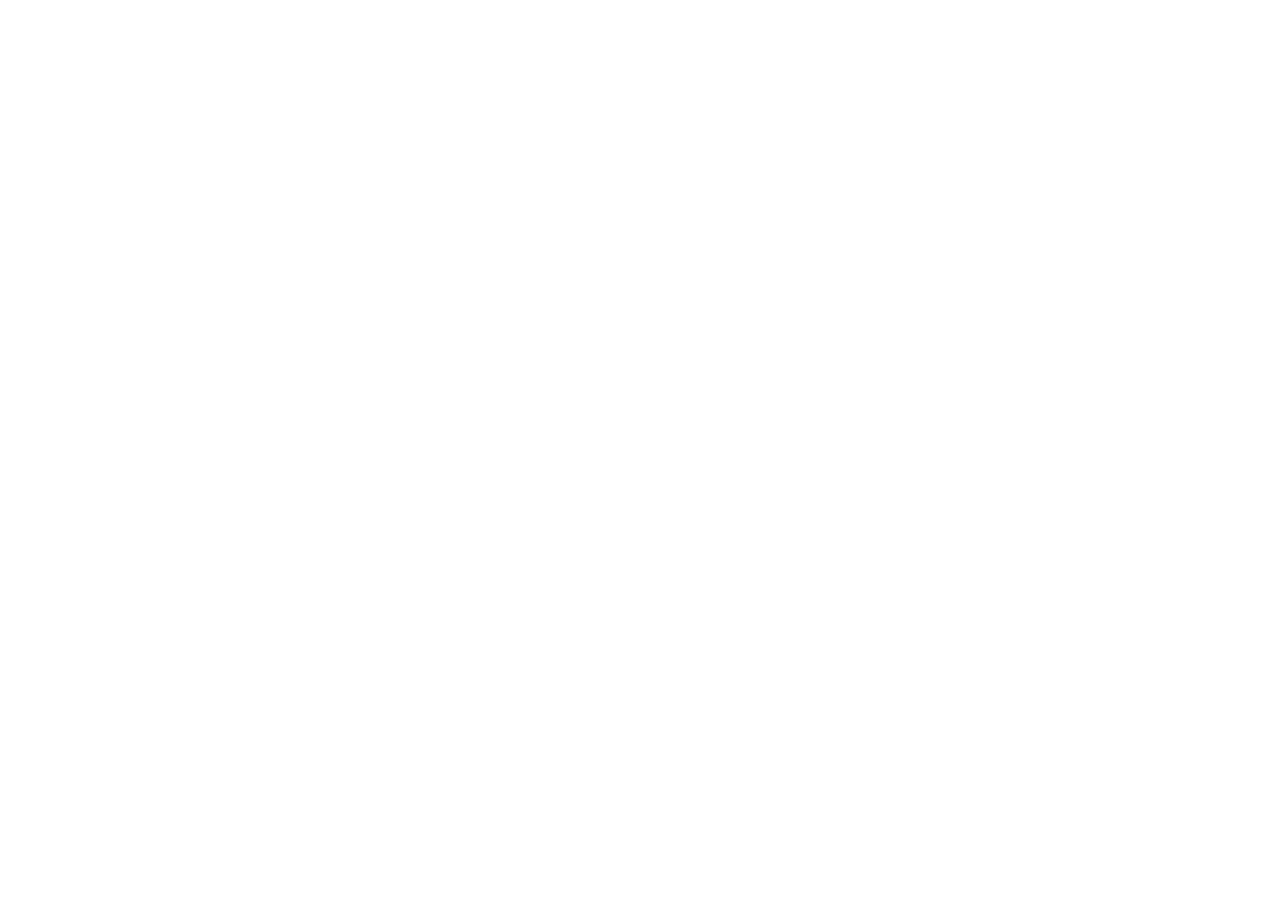
==== index.html @ 756d8440 "initial organization setup" ====
<!DOCTYPE html>
<html lang="en">
  <head>
    <title>Space-X</title>
    <!-- Required meta tags -->
    <meta charset="utf-8" />
    <meta
      name="viewport"
      content="width=device-width, initial-scale=1, shrink-to-fit=no"
    />

    <link
      rel="shortcut icon"
      href="./Assets/FAVICON-SPACEX.png"
      type="image/x-icon"
    />

    <!-- Bootstrap CSS v5.2.1 -->
    <link
      href="https://cdn.jsdelivr.net/npm/bootstrap@5.2.1/dist/css/bootstrap.min.css"
      rel="stylesheet"
      integrity="sha384-iYQeCzEYFbKjA/T2uDLTpkwGzCiq6soy8tYaI1GyVh/UjpbCx/TYkiZhlZB6+fzT"
      crossorigin="anonymous"
    />

    <link rel="stylesheet" href="./style/style.css" />
  </head>

  <body>
    <header></header>
    <main></main>
    <footer></footer>

    <script
      src="https://cdn.jsdelivr.net/npm/@popperjs/core@2.11.6/dist/umd/popper.min.js"
      integrity="sha384-oBqDVmMz9ATKxIep9tiCxS/Z9fNfEXiDAYTujMAeBAsjFuCZSmKbSSUnQlmh/jp3"
      crossorigin="anonymous"
    ></script>

    <script
      src="https://cdn.jsdelivr.net/npm/bootstrap@5.2.1/dist/js/bootstrap.min.js"
      integrity="sha384-7VPbUDkoPSGFnVtYi0QogXtr74QeVeeIs99Qfg5YCF+TidwNdjvaKZX19NZ/e6oz"
      crossorigin="anonymous"
    ></script>
  </body>
</html>
---- style/style.css ----
/*# sourceMappingURL=style.css.map */
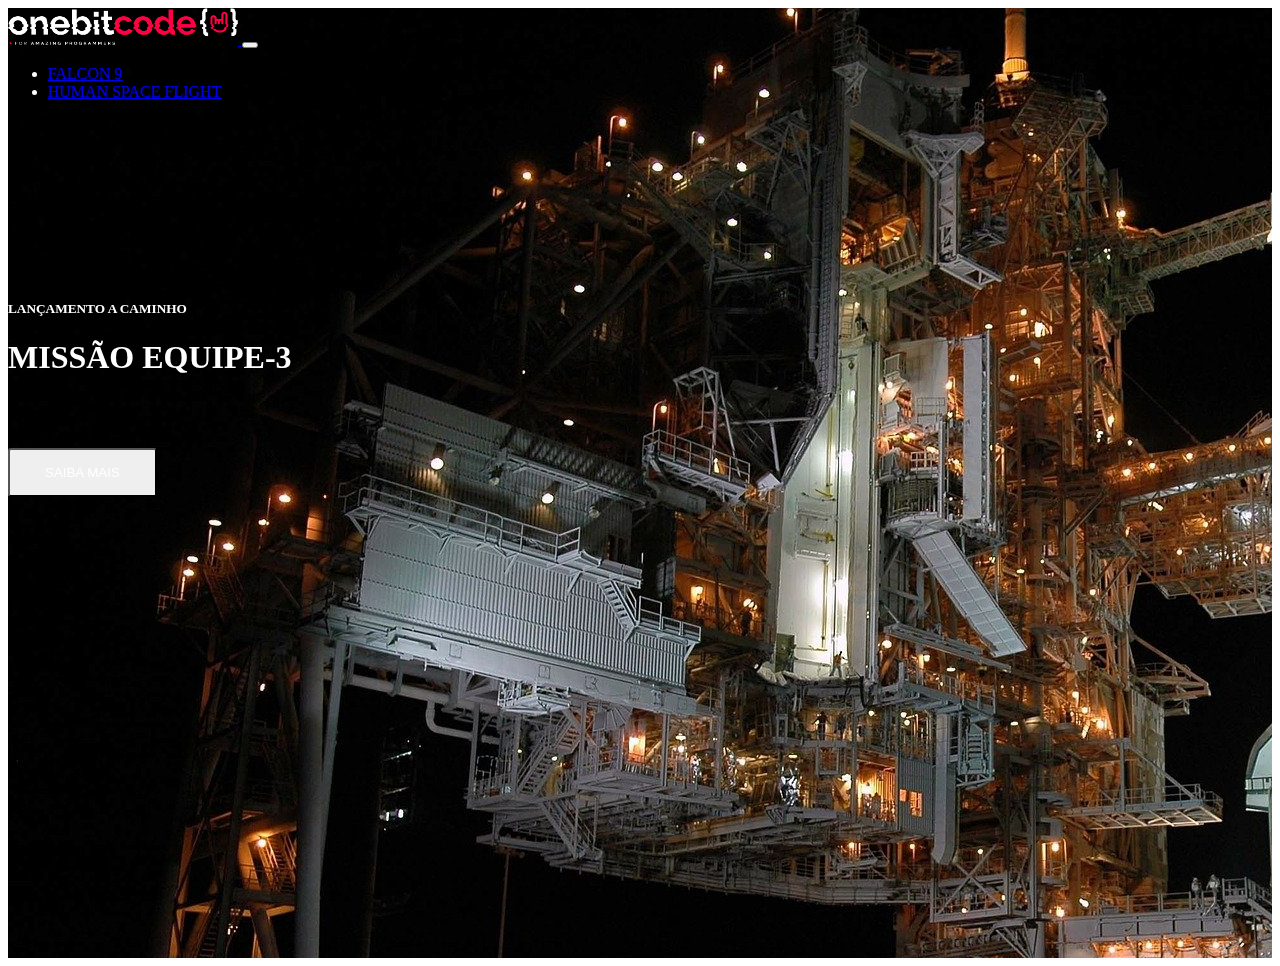
==== commit f3e4b97f: "assets, 3 new pages, and index style added." ====
--- a/index.html
+++ b/index.html
@@ -2,16 +2,16 @@
 <html lang="en">
   <head>
     <title>Space-X</title>
-    <!-- Required meta tags -->
+
     <meta charset="utf-8" />
     <meta
       name="viewport"
       content="width=device-width, initial-scale=1, shrink-to-fit=no"
     />
-
+    <!-- Fav Icon -->
     <link
       rel="shortcut icon"
-      href="./Assets/FAVICON-SPACEX.png"
+      href="./assets/images/favicon.png"
       type="image/x-icon"
     />
 
@@ -23,13 +23,83 @@
       crossorigin="anonymous"
     />
 
+    <!-- Data AOS CSS -->
+
+    <link href="https://unpkg.com/aos@2.3.1/dist/aos.css" rel="stylesheet" />
+
+    <!-- Common CSS -->
     <link rel="stylesheet" href="./style/style.css" />
   </head>
 
-  <body>
-    <header></header>
-    <main></main>
-    <footer></footer>
+  <body data-aos-easing="ease">
+    <div class="container-fluid container00">
+      <div class="container">
+        <header>
+          <nav class="navbar navbar-expand-lg bg-transparent pt-4">
+            <div class="container-fluid">
+              <a class="navbar-brand" href="/index.html">
+                <img
+                  src="assets/images/logo-obc-2021-darkbg.png"
+                  alt="Logo One Bit SpaceX"
+                />
+              </a>
+              <button
+                class="navbar-toggler"
+                type="button"
+                data-bs-toggle="collapse"
+                data-bs-target="#navbarNav"
+                aria-controls="navbarNav"
+                aria-expanded="false"
+                aria-label="Toggle navigation"
+              >
+                <span class="navbar-toggler-icon"></span>
+              </button>
+              <div class="collapse navbar-collapse" id="navbarNav">
+                <ul class="navbar-nav">
+                  <li class="nav-item">
+                    <a
+                      class="nav-link active text-white"
+                      aria-current="page"
+                      href="falcon9.html"
+                      >FALCON 9</a
+                    >
+                  </li>
+                  <li class="nav-item">
+                    <a
+                      class="nav-link active text-white"
+                      href="humanflight.html"
+                      >HUMAN SPACE FLIGHT</a
+                    >
+                  </li>
+                </ul>
+              </div>
+            </div>
+          </nav>
+        </header>
+      </div>
+      <main>
+        <div
+          class="container container01"
+          data-aos="fade-right"
+          data-aos-offset="300"
+          data-aos-easing="ease-in-sine"
+        >
+          <h5 class="h5">LANÇAMENTO A CAMINHO</h5>
+          <h1 class="h1">MISSÃO EQUIPE-3</h1>
+          <button type="button" class="btn btn-outline-light mt-5">
+            SAIBA MAIS
+          </button>
+        </div>
+      </main>
+    </div>
+
+    <!-- AOS Script -->
+    <script src="https://unpkg.com/aos@2.3.1/dist/aos.js"></script>
+
+    <!-- AOS Initialization -->
+    <script>
+      AOS.init();
+    </script>
 
     <script
       src="https://cdn.jsdelivr.net/npm/@popperjs/core@2.11.6/dist/umd/popper.min.js"
--- a/style/style.css
+++ b/style/style.css
@@ -1,3 +1,23 @@
+.container00 {
+  background-image: url(/assets/home/01.jpg);
+  color: white;
+  background-repeat: no-repeat;
+  background-size: auto;
+  height: 950px;
+}
+.container00 img {
+  width: 230px;
+}
 
+.container01 {
+  margin-top: 200px;
+}
+.container01 .btn {
+  color: #fff;
+  margin-top: 50px;
+  padding: 15px 35px;
+  transition: 0.5s;
+  border-radius: 3px;
+}
 
 /*# sourceMappingURL=style.css.map */
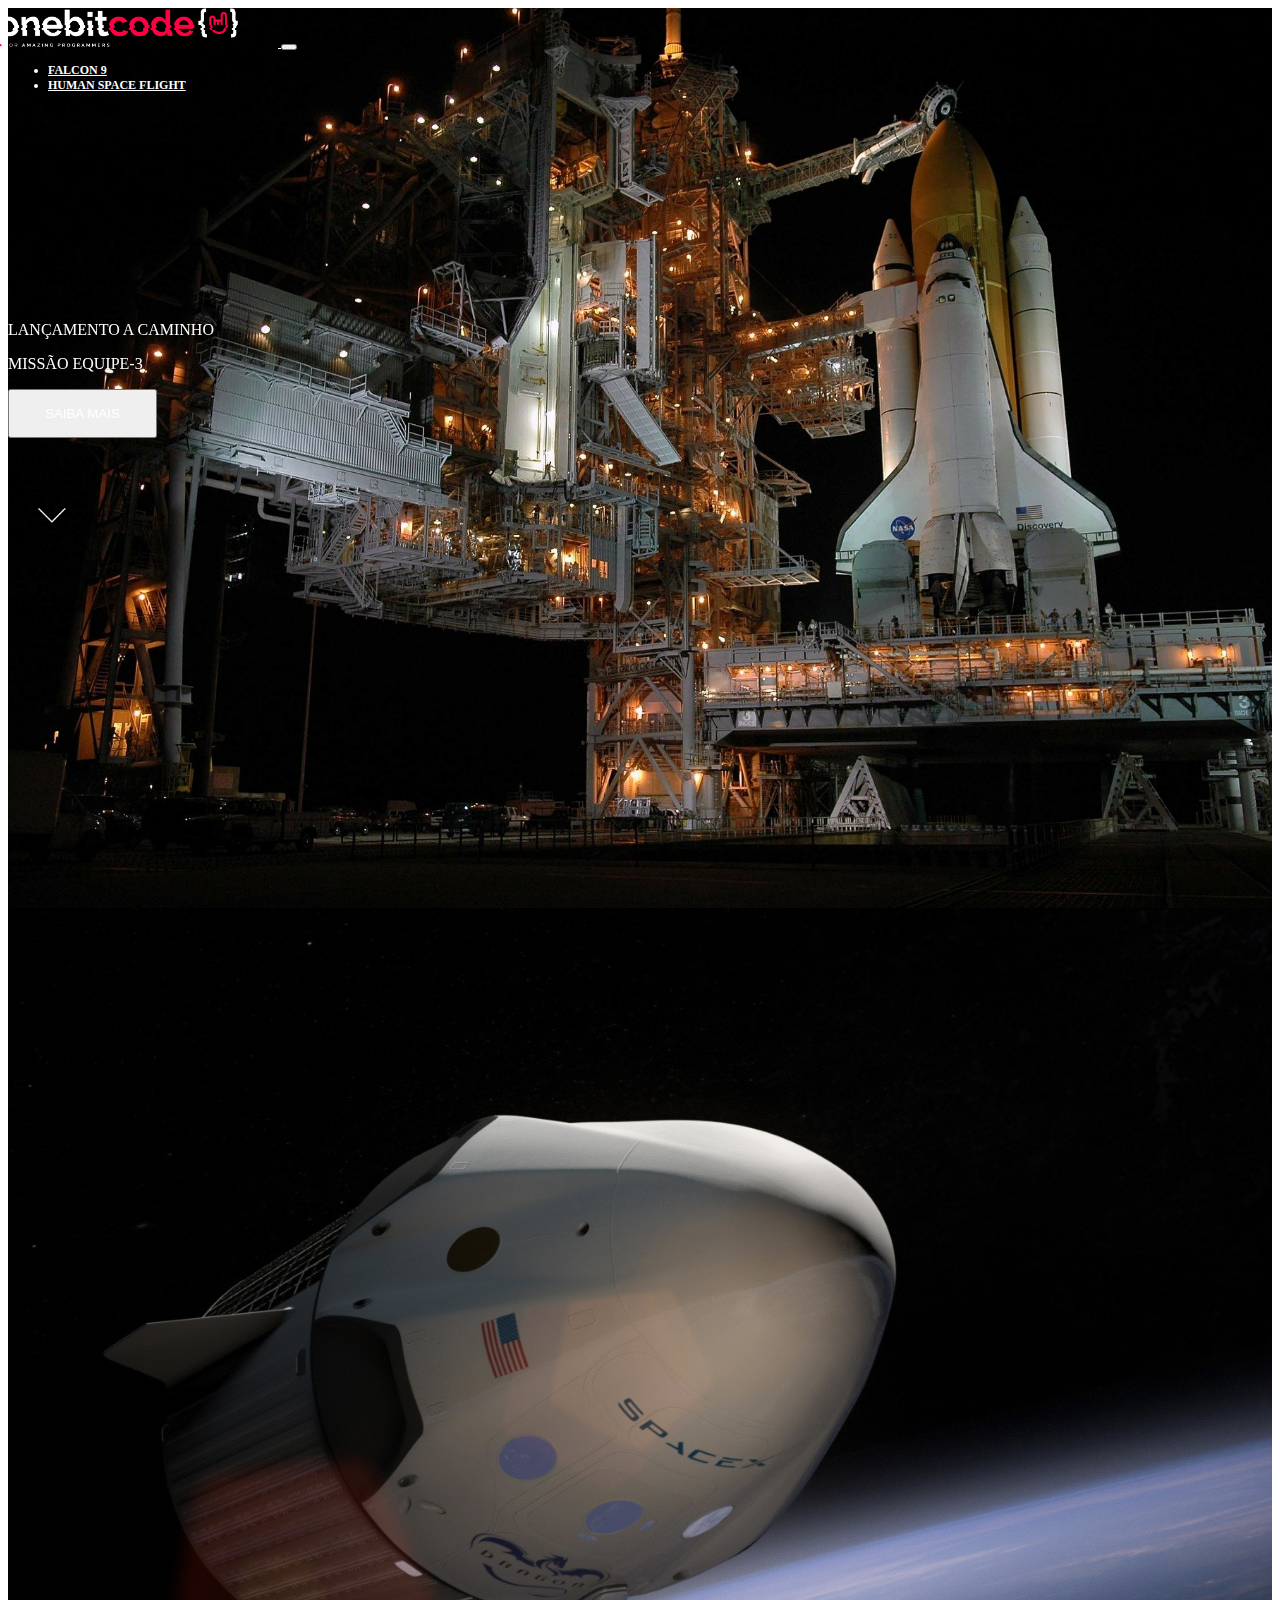
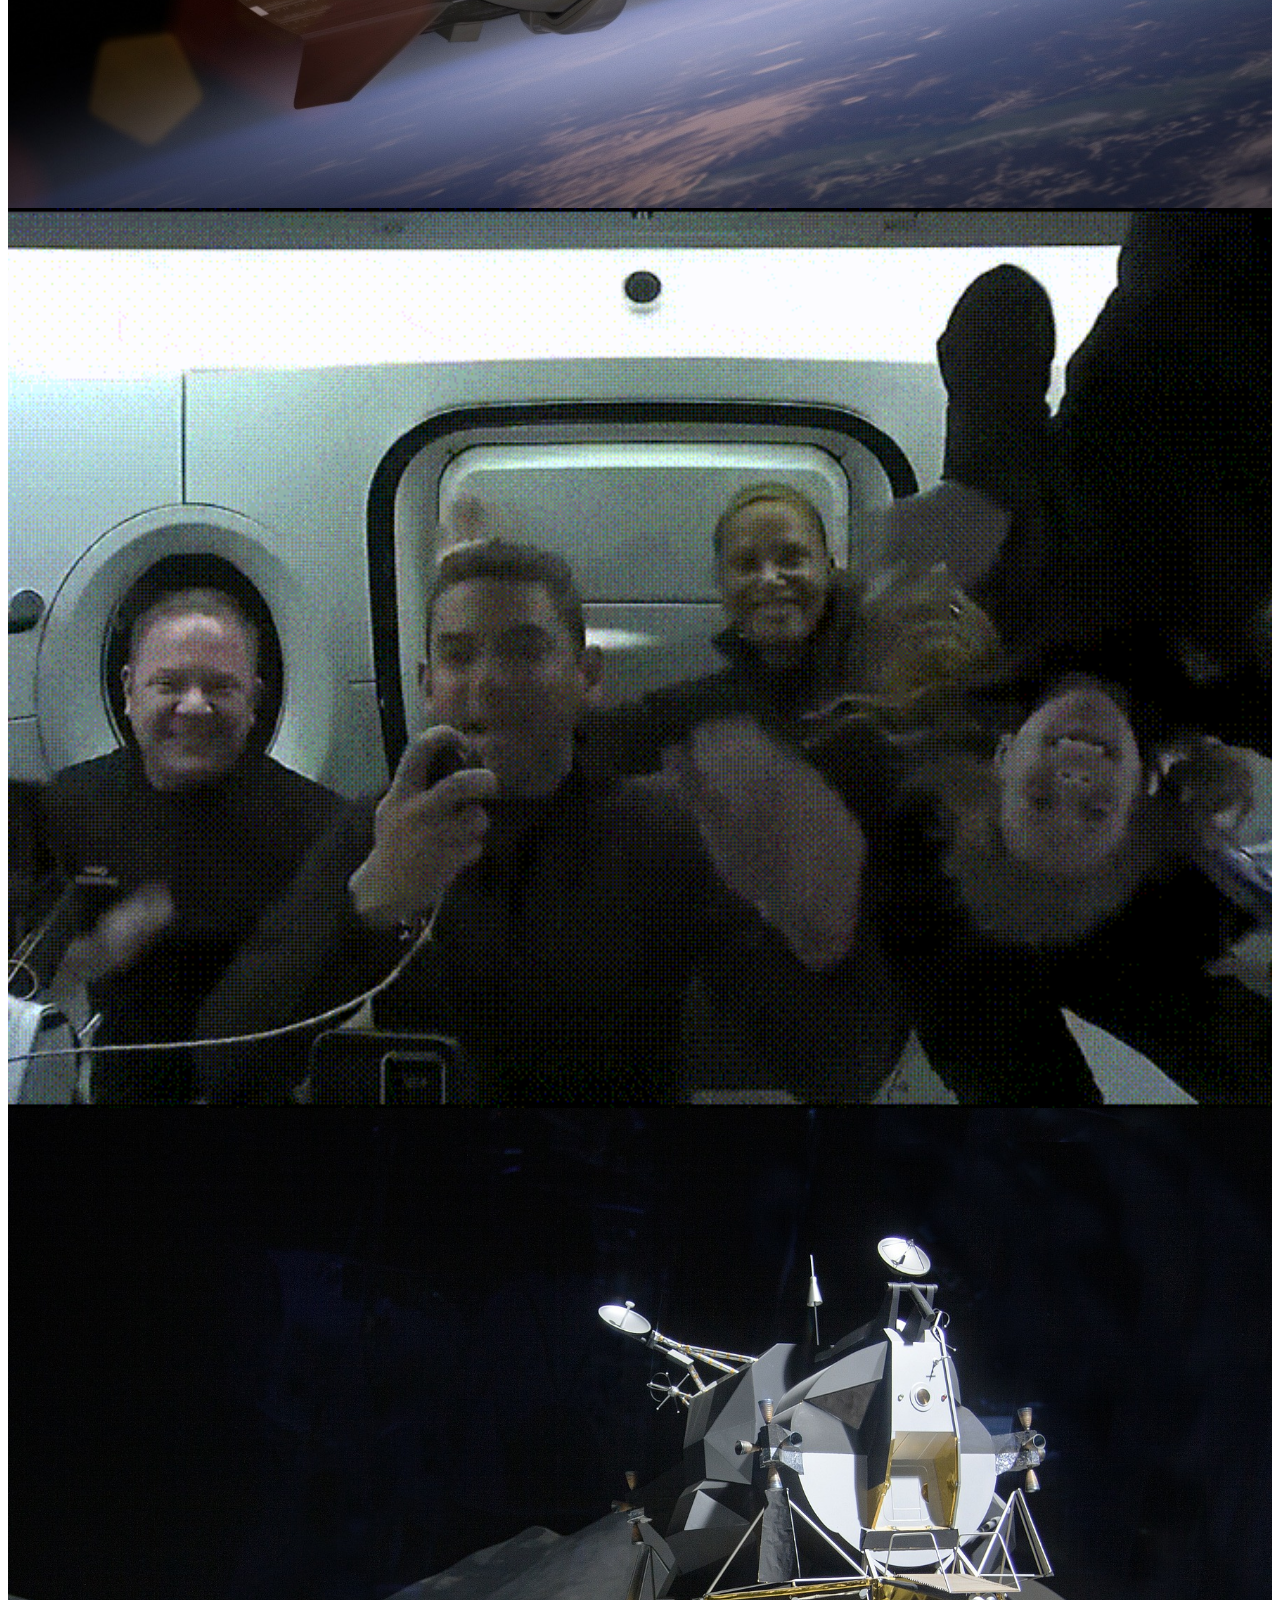
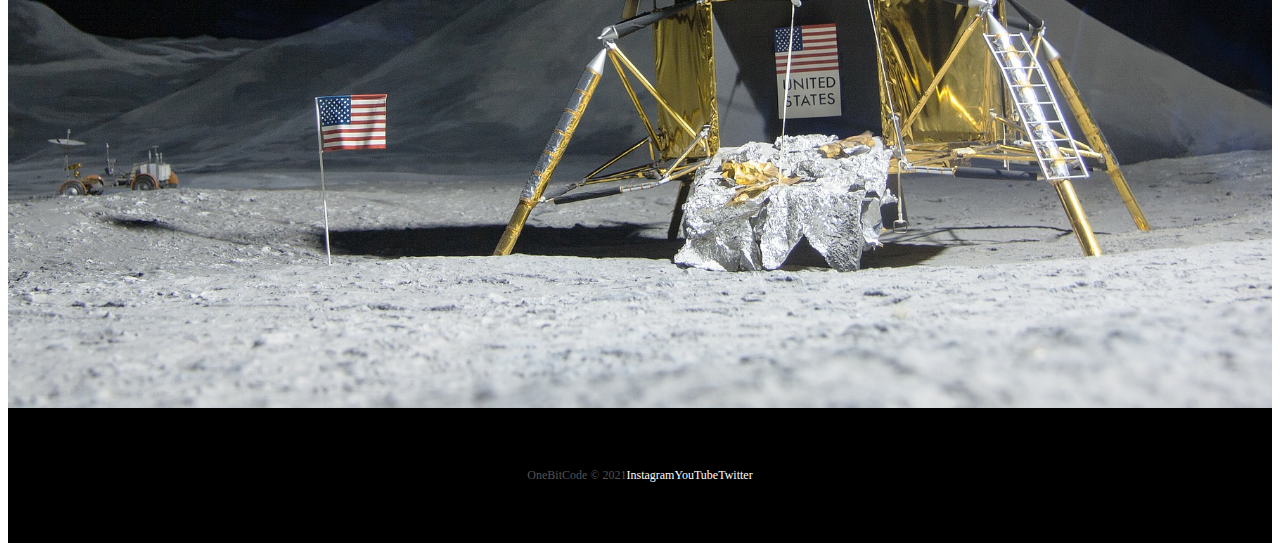
==== commit 0ca22079: "index finished, new sass structure created" ====
--- a/index.html
+++ b/index.html
@@ -32,13 +32,15 @@
   </head>
 
   <body data-aos-easing="ease">
-    <div class="container-fluid container00">
+    <div class="container-fluid container00 container01">
+      <!-- Navigation Menu -->
       <div class="container">
-        <header>
-          <nav class="navbar navbar-expand-lg bg-transparent pt-4">
+        <header class="header">
+          <nav class="navbar navbar-expand-lg navbar-dark bg-transparent pt-4">
             <div class="container-fluid">
-              <a class="navbar-brand" href="/index.html">
+              <a class="navbar-brand" href="./index.html">
                 <img
+                  class="logoPc"
                   src="assets/images/logo-obc-2021-darkbg.png"
                   alt="Logo One Bit SpaceX"
                 />
@@ -58,16 +60,18 @@
                 <ul class="navbar-nav">
                   <li class="nav-item">
                     <a
-                      class="nav-link active text-white"
+                      class="nav-link active"
                       aria-current="page"
-                      href="falcon9.html"
+                      href="./falcon9.html"
+                      id="navItem"
                       >FALCON 9</a
                     >
                   </li>
                   <li class="nav-item">
                     <a
-                      class="nav-link active text-white"
-                      href="humanflight.html"
+                      class="nav-link active"
+                      href="./humanflight.html"
+                      id="navItem"
                       >HUMAN SPACE FLIGHT</a
                     >
                   </li>
@@ -77,21 +81,88 @@
           </nav>
         </header>
       </div>
-      <main>
-        <div
-          class="container container01"
-          data-aos="fade-right"
-          data-aos-offset="300"
-          data-aos-easing="ease-in-sine"
-        >
-          <h5 class="h5">LANÇAMENTO A CAMINHO</h5>
-          <h1 class="h1">MISSÃO EQUIPE-3</h1>
-          <button type="button" class="btn btn-outline-light mt-5">
-            SAIBA MAIS
-          </button>
+
+      <!-- First Information Container -->
+      <div
+        class="container titlePadding"
+        data-aos="fade-right"
+        data-aos-duration="1500"
+      >
+        <p class="h5" id="launchComing">LANÇAMENTO A CAMINHO</p>
+        <p class="h1">MISSÃO EQUIPE-3</p>
+        <button type="button" class="btn btn-outline-light mt-5" id="button">
+          SAIBA MAIS
+        </button>
+        <div class="container text-center">
+          <img
+            src="assets/home/arrowDown.gif"
+            alt="arrowDown"
+            class="arrowDown"
+          />
         </div>
-      </main>
+      </div>
     </div>
+
+    <!-- Second Information Container -->
+    <div class="container-fluid container00 container02">
+      <div
+        class="container titlePadding"
+        data-aos="fade-up"
+        data-aos-duration="1500"
+      >
+        <p class="h5" id="launchComing">MISSÃO CONCLUÍDA</p>
+        <p class="h1 shortTitle">MISSÃO EQUIPE-2 RETORNOU PARA A TERRA</p>
+        <button type="button" class="btn btn-outline-light mt-5" id="button">
+          SAIBA MAIS
+        </button>
+      </div>
+    </div>
+    <!-- Third Information Container -->
+    <div class="container-fluid container00 container03">
+      <div
+        class="container titlePadding"
+        data-aos="fade-up"
+        data-aos-duration="1500"
+      >
+        <p class="h5" id="launchComing">MISSÃO CONCLUÍDA</p>
+        <p class="h1 shortTitle">DRAGON RETORNOU PARA A TERRA</p>
+        <button type="button" class="btn btn-outline-light mt-5" id="button">
+          SAIBA MAIS
+        </button>
+      </div>
+    </div>
+    <!-- Fourth Information Container -->
+    <div class="container-fluid container00 container04">
+      <div
+        class="container titlePadding"
+        data-aos="fade-down-right"
+        data-aos-duration="1500"
+      >
+        <p class="h1 mediumTitle">STARSHIP POUSA ASTRONAUTAS DA NASA NA LUA</p>
+        <button type="button" class="btn btn-outline-light mt-5" id="button">
+          SAIBA MAIS
+        </button>
+      </div>
+    </div>
+
+    <footer class="container-fluid footer">
+      <span class="me-4 copyOBC">OneBitCode © 2021</span>
+      <a
+        href="https://www.instagram.com/onebitcode/?hl=en"
+        target="blank"
+        class="me-4"
+        >Instagram</a
+      >
+      <a
+        href="https://www.youtube.com/channel/UC44Mzz2-5TpyfklUCQ5NuxQ"
+        target="blank"
+        class="me-4"
+        >YouTube</a
+      >
+      <a href="https://twitter.com/onebitcode" target="blank" class="me-4"
+        >Twitter</a
+      >
+    </footer>
 
     <!-- AOS Script -->
     <script src="https://unpkg.com/aos@2.3.1/dist/aos.js"></script>
--- a/style/style.css
+++ b/style/style.css
@@ -1,23 +1,119 @@
-.container00 {
-  background-image: url(/assets/home/01.jpg);
+@import url("https://fonts.googleapis.com/css2?family=Rubik:wght@400;514&display=swap");
+* {
   color: white;
-  background-repeat: no-repeat;
-  background-size: auto;
-  height: 950px;
-}
-.container00 img {
-  width: 230px;
 }
 
-.container01 {
-  margin-top: 200px;
+.header {
+  font-size: 12px;
+  font-weight: bold;
 }
-.container01 .btn {
-  color: #fff;
+.header #navItem:hover {
+  color: #b9b9b9;
+}
+
+.container00 {
+  min-height: 100vh;
+  background-size: cover;
+  background-repeat: no-repeat;
+  background-position: center;
+}
+
+.arrowDown {
+  display: inline-block;
+  width: 90px;
   margin-top: 50px;
+}
+
+.logoPc {
+  width: 240px;
+  margin: 0px 40px 0px -10px;
+}
+
+#button {
   padding: 15px 35px;
-  transition: 0.5s;
-  border-radius: 3px;
+}
+
+.footer {
+  background-color: black;
+  height: 15vh;
+  font-size: 12px;
+  font-weight: 500;
+  display: flex;
+  align-items: center;
+  justify-content: center;
+}
+.footer a {
+  text-decoration: none;
+  color: white;
+}
+.footer a:hover {
+  color: #b9b9b9;
+}
+.footer .copyOBC {
+  color: #555252;
+}
+
+@media (max-width: 405px) {
+  .logoPc {
+    width: 180px;
+    margin-top: 15px;
+  }
+  .footer {
+    font-size: 12px;
+    flex-direction: column;
+    justify-items: center;
+  }
+}
+@media (max-width: 350px) {
+  .logoPc {
+    width: 145px;
+    margin-top: 10px;
+    margin-bottom: 10px;
+  }
+}
+.container00.container01 {
+  background-image: url(../../../assets/home/01.jpg);
+}
+.container00.container02 {
+  background-image: url(../../../assets/home/03.jpg);
+}
+.container00.container03 {
+  background-image: url(../../../assets/home/02.gif);
+}
+.container00.container04 {
+  background-image: url(../../../assets/home/04.jpg);
+}
+
+.titlePadding {
+  padding-top: 200px;
+}
+
+.shortTitle {
+  width: 550px;
+  margin-bottom: -25px;
+}
+
+.mediumTitle {
+  width: 650px;
+  margin-bottom: -25px;
+}
+
+@media (max-width: 750px) {
+  .titlePadding {
+    padding-top: 120px;
+  }
+  .shortTitle,
+.mediumTitle {
+    width: auto;
+    font-size: 50px;
+  }
+}
+@media (max-width: 380px) {
+  .shortTitle,
+.mediumTitle {
+    width: auto;
+    font-size: 40px;
+  }
 }
 
 /*# sourceMappingURL=style.css.map */
